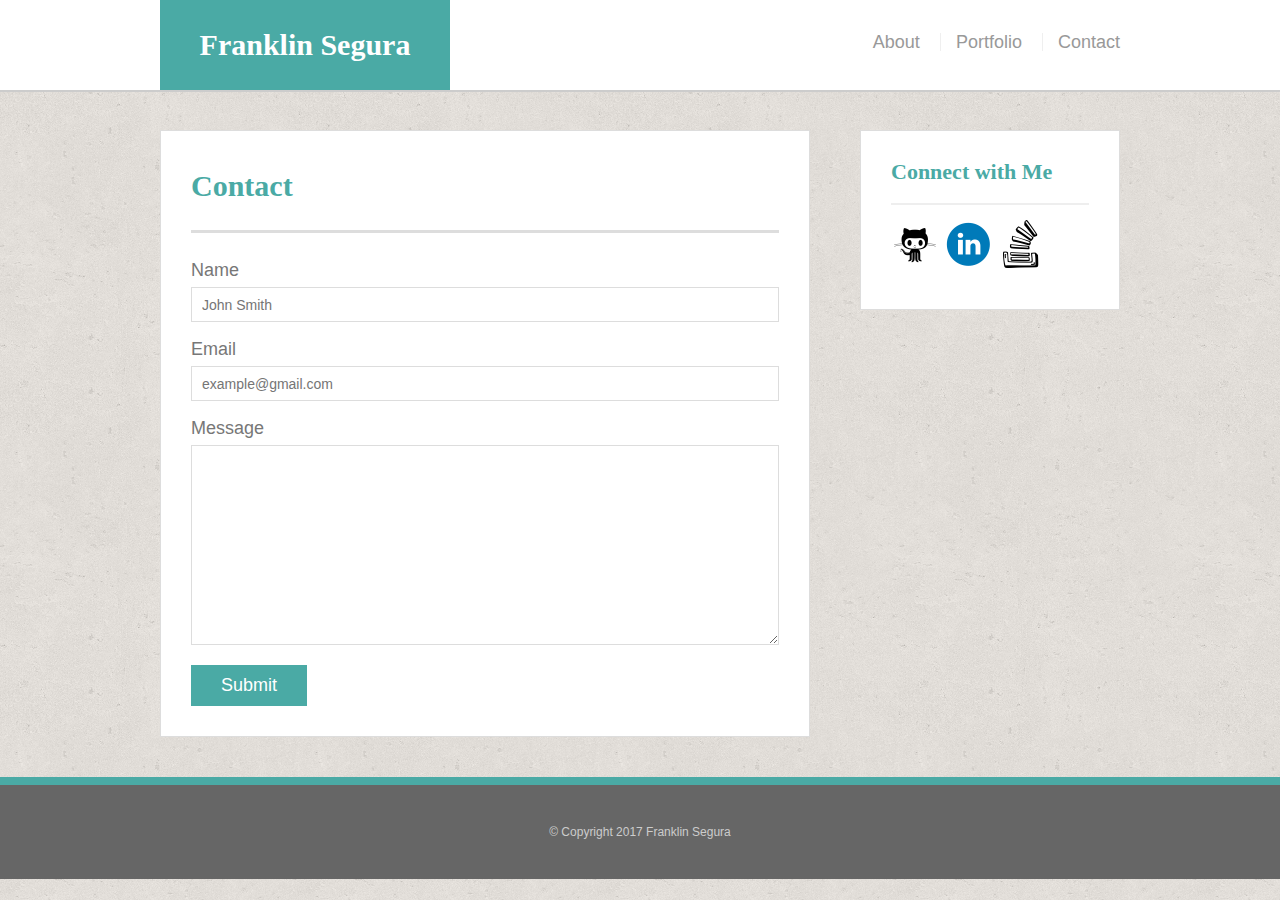
==== contact.html @ 2cdcae6f "files" ====
<!DOCTYPE html>
<html lang="en">
<head>
<link href="assets/css/reset.css" rel="stylesheet" type="text/css">
<link href="assets/css/style.css" rel="stylesheet" type="text/css">
	<meta charset="UTF-8">
	<title>Document</title>
</head>
<body>
<header id="masthead">
    <div class="container">
      <a href="index.html" id="logo">Franklin Segura</a>
      <nav>
        <a href="index.html">About</a>
        <a href="portfolio.html">Portfolio</a>
        <a href="contact.html">Contact</a>
      </nav>
    </div>
  </header>

  <div id="main-container" class="container">
    <section class="main-section">
      <h1>Contact</h1>

      <form id="contact-form">
        <ul>
          <li>
            <label for="name">Name</label>
            <input type="text" id="name" name="name" placeholder="John Smith" required="required">
          </li>
          <li>
            <label for="email">Email</label>
            <input type="email" id="email" name="email" placeholder="example@gmail.com" required="required">
          </li>
          <li>
            <label for="message">Message</label>
            <textarea id="message" name="message" required="required"></textarea>
          </li>
        </ul>
        <input type="submit">

      </form>

      </section>

      <section class="sidebar">
      <div id="connect">
        <h2>Connect with Me</h2>
		<a href="https://github.com/Frank871" target="_blank"><img src="assets/images/git-hub-icon.png" alt="Github icon" class="icon github"></a>
        <a href="https://www.linkedin.com/in/franklin-segura-32b016134" target="_blank"><img src="assets/images/linkedin-icon.png" alt="linkedin icon" class="icon linkedin"></a>
        <a href="http://stackoverflow.com/users/7390925/fsegura871"><img src="assets/images/stack-overflow.png" alt="stackoverflow icon" class="icon stackoverflow"></a>

        
      </div>

    </section>

  </div>   
<!--footer-->
<footer>
<div class="container"
<p> &copy; Copyright 2017 Franklin Segura
</p>
</div>

</footer>
<!--end of footer-->
<!--end container-->



</body>
</html>
---- assets/css/style.css ----
body{
	font-family: 'Arial', 'Helvetica Neue', Helvetica, sans-serif;
 	 font-size: 18px;
  	color: #777;
  	line-height: 34px;
	background-image: url("../images/cork-wallet.png");
}

* {
  box-sizing: border-box;
}


/*general*/

.container {
  clear: both;
  margin: 0 auto;
  width: 100%;
  max-width: 960px;
}

h1,
h2,
h3,
p {
  margin-bottom: 20px;
}

p:last-child {
  margin-bottom: 0;
}

h1,
h2,
h3 {
  font-family: 'Georgia', Times, Times New Roman, serif;
  color: #4aaaa5;
  font-weight: 700;
}

h1 {
  padding-bottom: 20px;
  font-size: 30px;
  line-height: 49px;
  border-bottom: 3px solid #ddd;
}

h2,
h3 {
  font-size: 22px;
}


/*header*/

#masthead {
  position: fixed;
  z-index: 99;
  margin: 0 0 30px;
  overflow: auto;
  width: 100%;
  color: #fff;
  background: #fff;
  border-bottom: 2px solid #ccc;
}

#logo {
  width: 290px;
  height: 90px;
  float: left;
  font-family: 'Georgia', Times, Times New Roman, serif;
  text-align: center;
  line-height: 90px;
  color: #fff;
  font-weight: 700;
  font-size: 30px;
  text-decoration: none;
  background: #4aaaa5;
}

nav {
  float: right;
  margin-top: 25px;
}

nav a {
  display: inline-block;
  margin-left: 15px;
  padding-left: 15px;
  color: #999;
  text-decoration: none;
  line-height: 18px;
  border-left: 1px solid #efefef;
}

nav a:first-child {
  border-left: 0 none;
}


/*footer*/

footer {
  padding: 30px 0;
  clear: both;
  color: #fff;
  color: #ccc;
  font-size: 12px;
  text-align: center;
  background: #666;
  border-top: 8px solid #4aaaa5;
}


/*sidebar*/

.sidebar {
  padding: 30px;
  width: 100%;
  max-width: 260px;
  float: right;
  margin-bottom: 30px;
  background: #fff;
  border: 1px solid #ddd;
}

h3,
.sidebar h2 {
  padding-bottom: 20px;
  margin-bottom: 15px;
  line-height: 22px;
  border-bottom: 2px solid #eee;
}

.social {
  width: 62px;
  height: 62px;
  margin-top: 8px;
  margin-right: 5px;
}

.social:last-child {
  margin-right: 0;
}


/*main*/

#main-container {
  padding-top: 130px;
}

.main-section {
  padding: 30px;
  margin: 0 0 40px 0;
  width: 100%;
  max-width: 650px;
  float: left;
  background: #fff;
  border: 1px solid #ddd;
}


/*portfolio page*/

.work {
  position: relative;
  width: 270px;
  overflow: auto;
  float: left;
  margin: 24px 0 25px;
}

.work:nth-child(even) {
  margin-right: 40px;
}

.work img {
  width: 100%;
  border: 0 none;
  opacity: .8;
}

.work h3 {
  position: absolute;
  bottom: 25px;
  margin-bottom: 0;
  padding: 20px;
  width: 100%;
  color: #fff;
  text-align: center;
  line-height: 25px;
  font-weight: 300;
  background: #4aaaa5;
  border-bottom: 0;
}

.auth-image {
  width: 200px;
  height: auto;
  margin-top: 10px;
  margin-right: 25px;
  float: left;
}


/*contact page*/

#contact-form ul {
  margin-bottom: 20px;
}

#contact-form li {
  margin-bottom: 10px;
}

label,
input[type=text],
input[type=email],
textarea {
  display: block;
  width: 100%;
}

input[type=text],
input[type=email],
textarea {
  height: 35px;
  padding: 0 10px;
  font-size: 14px;
  border: 1px solid #ddd;
}

textarea {
  height: 200px;
}

input[type=submit] {
  padding: 10px 30px;
  color: #fff;
  font-size: 18px;
  cursor: pointer;
  background: #4aaaa5;
  border: 0 none;
}
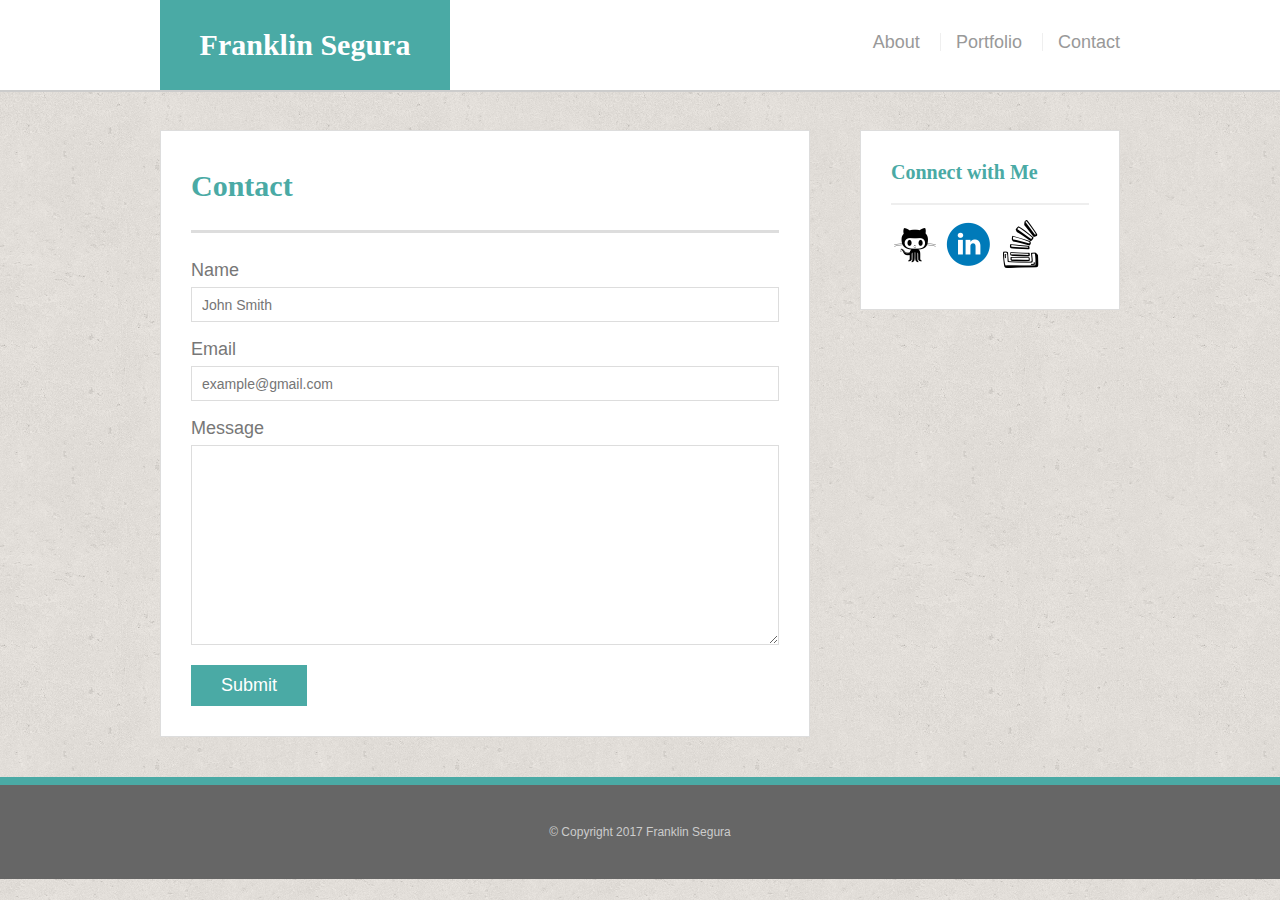
==== commit 1cc96193: "files" ====
--- a/contact.html
+++ b/contact.html
@@ -1,10 +1,12 @@
 <!DOCTYPE html>
 <html lang="en">
 <head>
+<meta charset="UTF-8">
+<meta http-equiv="X-UA-Compatible" content="IE=edge">
+ <meta name="viewport" content="width=device-width, initial-scale=1">
 <link href="assets/css/reset.css" rel="stylesheet" type="text/css">
 <link href="assets/css/style.css" rel="stylesheet" type="text/css">
-	<meta charset="UTF-8">
-	<title>Document</title>
+<title>Document</title>
 </head>
 <body>
 <header id="masthead">
--- a/assets/css/style.css
+++ b/assets/css/style.css
@@ -48,7 +48,7 @@
 
 h2,
 h3 {
-  font-size: 22px;
+  font-size: 20px;
 }
 
 
@@ -243,4 +243,77 @@
   cursor: pointer;
   background: #4aaaa5;
   border: 0 none;
-}+}
+
+@media screen and (max-width:980px) {
+
+ 
+ }
+
+
+@media screen and (max-width:768px) {
+
+#logo {
+
+  width:  40%;
+
+
+}
+
+#main-section {
+  box-sizing: border-box;
+  max-width: 100%;
+
+}
+
+.sidebar {
+  float:  left;
+}
+  
+
+}
+
+
+@media screen and (max-width:640px) {
+
+  #logo {
+
+    width: 100%;
+  }
+
+header {
+  margin-top: 30px;
+  position: static;
+}
+
+nav {
+  
+  box-sizing: border-box;
+  width:  100%;
+  text-align: center;
+  padding: 15px;
+}
+
+.main-section{
+
+  margin-top: 65px;
+ 
+  
+}
+
+.sidebar {
+box-sizing: border-box;
+width: 100%;
+float: left;
+padding-left: 30px;
+display: inline-block;
+
+}
+
+}
+ 
+   
+
+
+
+
